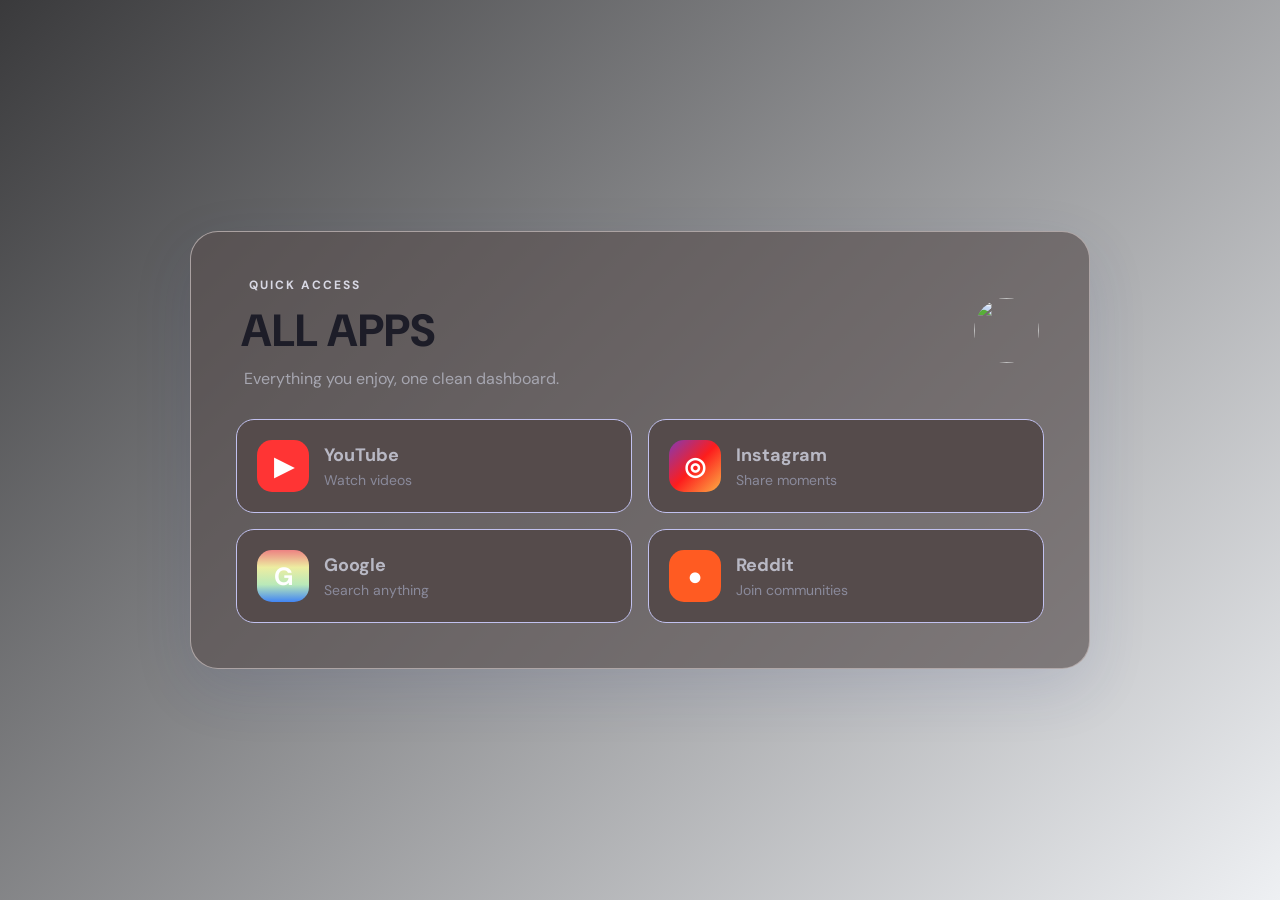
==== index.html @ f95975bc "Rename APPS.html to index.html" ====
<!DOCTYPE html>
<html lang="en">
<head>
  <meta charset="UTF-8" />
  <meta name="viewport" content="width=device-width, initial-scale=1.0" />
  <title>My Apps</title>
  <link rel="stylesheet" href="app.css" />
</head>
<body>
  <main class="container">
    <header>
      <p class="eyebrow">QUICK ACCESS</p>
      <div id="self">
        <h1>ALL APPS</h1>
    
    
        <a href="https://www.linkedin.com/" target="_blank"><img id="viggu" src="C:\Users\Vighneshwar  Naik\OneDrive\Pictures\Documents\Professional Photo.jpeg" ></a>
       
      </div>
      <p class="subtitle">Everything you enjoy, one clean dashboard.</p>
    </header>

    <section class="app-grid">
      <a class="app-card youtube" href="https://www.youtube.com" target="_blank">
        <div class="icon">▶</div>
        <div>
          <h2>YouTube</h2>
          <p>Watch videos</p>
        </div>
       
      </a>

      <a class="app-card instagram" href="https://www.instagram.com" target="_blank">
        <div class="icon">◎</div>
        <div>
          <h2>Instagram</h2>
          <p>Share moments</p>
        </div>
        
      </a>

      <a class="app-card google" href="https://www.google.com" target="_blank">
        <div class="icon">G</div>
        <div>
          <h2>Google</h2>
          <p>Search anything</p>
        </div>
       
      </a>

      <a class="app-card reddit" href="https://www.reddit.com" target="_blank">
        <div class="icon">●</div>
        <div>
          <h2>Reddit</h2>
          <p>Join communities</p>
        </div>
        
      </a>
      
    </section>
  </main>
</body>
</html>
---- app.css ----
@import url("https://fonts.googleapis.com/css2?family=DM+Sans:wght@400;500;600;700&display=swap");

* {
  box-sizing: border-box;
}

body {
  margin: 0;
  min-height: 100vh;
  display: grid;
  place-items: center;
  font-family: "DM Sans", sans-serif;
  color: #1d1d28;
  background: linear-gradient(135deg, #3a3a3c, #eef0f3);
  user-select: none;
}

.container {
  width: min(900px, 90%);
  padding: 45px;
  border: 1px solid rgba(190, 180, 180, 0.8);
  border-radius: 28px;
  background: rgba(86, 77, 77, 0.65);
  box-shadow: 0 20px 60px rgba(45, 61, 120, 0.12);
}

.eyebrow {
  margin: 0;
  margin-left: 13px;
  color: #d8d8e4;
  font-size: 12px;
  font-weight: 700;
  letter-spacing: 2px;
}

h1 {
  margin: 8px 0;
  font-size: clamp(30px, 5vw, 45px);
  font-weight: 800;
}

.subtitle {
  margin: 0 0 30px;
  margin-left: 8px;
  color: #a6a6b0;
}

.app-grid {
  display: grid;
  grid-template-columns: repeat(2, 1fr);
  gap: 16px;
  
}

.app-card {
  display: flex;
  align-items: center;
  gap: 15px;
  padding: 20px;
  color: #b8b8c4;
  text-decoration: none;
  background: #554b4b;
  border: 1px solid #c1c1ef;
  border-radius: 18px;
  transition: transform 0.2s ease, box-shadow 0.2s ease;
}

.app-card:hover {
  transform: translateY(-5px);
  box-shadow: 0 14px 25px rgba(21, 21, 23, 0.12);
}

.icon {
  width: 52px;
  height: 52px;
  display: grid;
  place-items: center;
  border-radius: 15px;
  color: white;
  font-size: 25px;
  font-weight: 700;
}

h2 {
  margin: 0;
  font-size: 18px;
}

.app-card p {
  margin: 4px 0 0;
  color: #8a8a9b;
  font-size: 14px;
}

.app-card span {
  margin-left: auto;
  color: #9696a5;
  font-size: 22px;
}

.youtube .icon { background: #ff3434; }
.instagram .icon { background: linear-gradient(135deg, #833ab4, #fd1d1d, #fcb045); }
.google .icon { background:linear-gradient(rgb(237, 130, 130),rgb(237, 237, 161),rgb(185, 233, 185),#4285f4); }
.reddit .icon { background: #ff5b22; }

@media (max-width: 600px) {
  .container {
    padding: 28px 20px;
  }

  .app-grid {
    grid-template-columns: 1fr;
  }
}
#self{
    
  display: flex;
  align-items: center;
  justify-content: space-between;
  padding: 5px 5px;
  font-weight: 900;
}
#self h1{
  margin: 0;
}
#viggu{
  display: block;
  width: 65px;
  height: 65px;
  
  object-fit: cover;
  border-radius: 50%;
  transition: transform 0.2s ease, box-shadow 0.2s ease;

    
}
#viggu:hover {
  transform: translateY(-5px);
  box-shadow: 0 14px 25px rgba(21, 21, 23, 0.12);
  border:3px solid rgb(62, 160, 193)
}
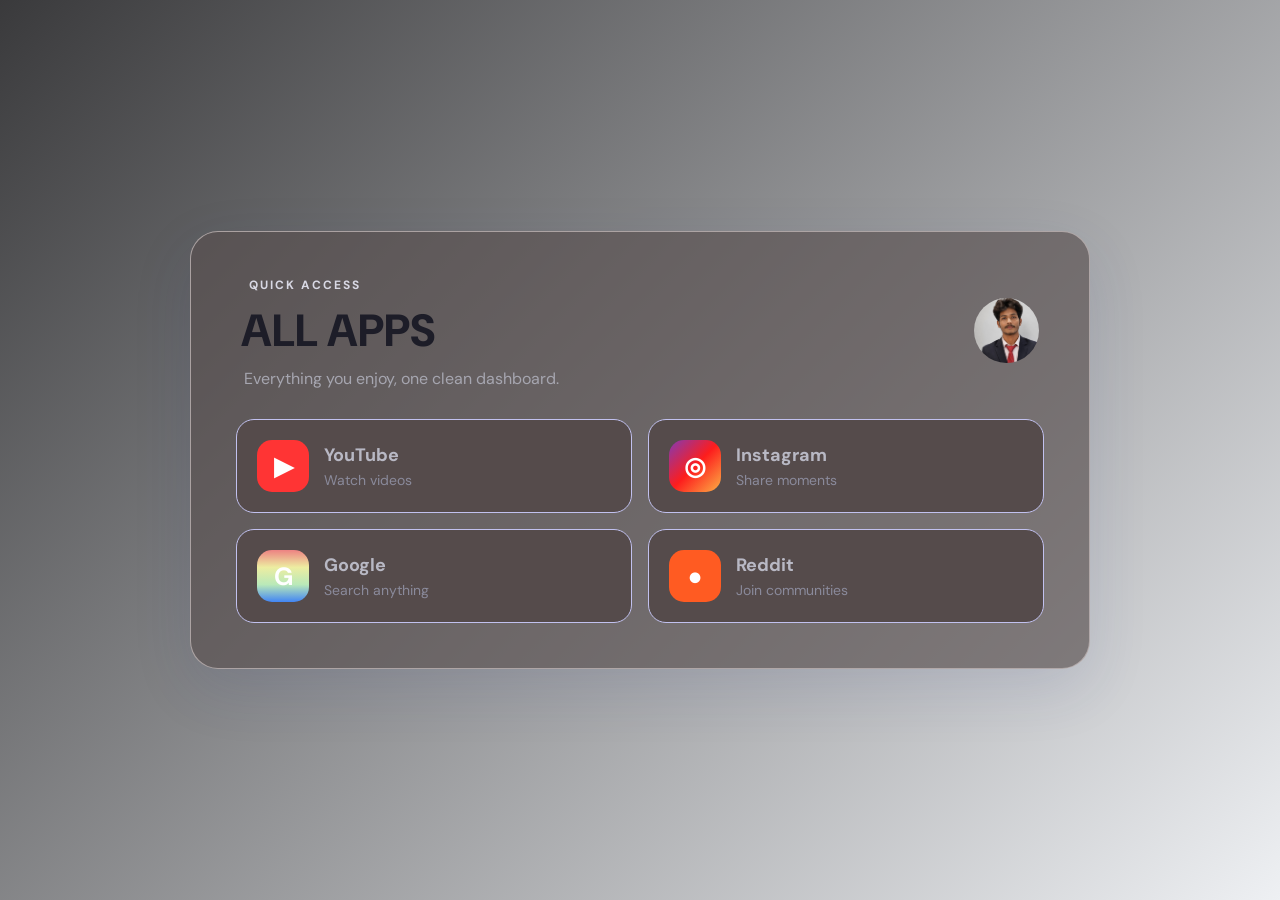
==== commit de9887b9: "Update index.html" ====
--- a/index.html
+++ b/index.html
@@ -14,7 +14,7 @@
         <h1>ALL APPS</h1>
     
     
-        <a href="https://www.linkedin.com/" target="_blank"><img id="viggu" src="C:\Users\Vighneshwar  Naik\OneDrive\Pictures\Documents\Professional Photo.jpeg" ></a>
+        <a href="https://www.linkedin.com/" target="_blank"><img id="viggu" src="Professional Photo.jpeg" ></a>
        
       </div>
       <p class="subtitle">Everything you enjoy, one clean dashboard.</p>
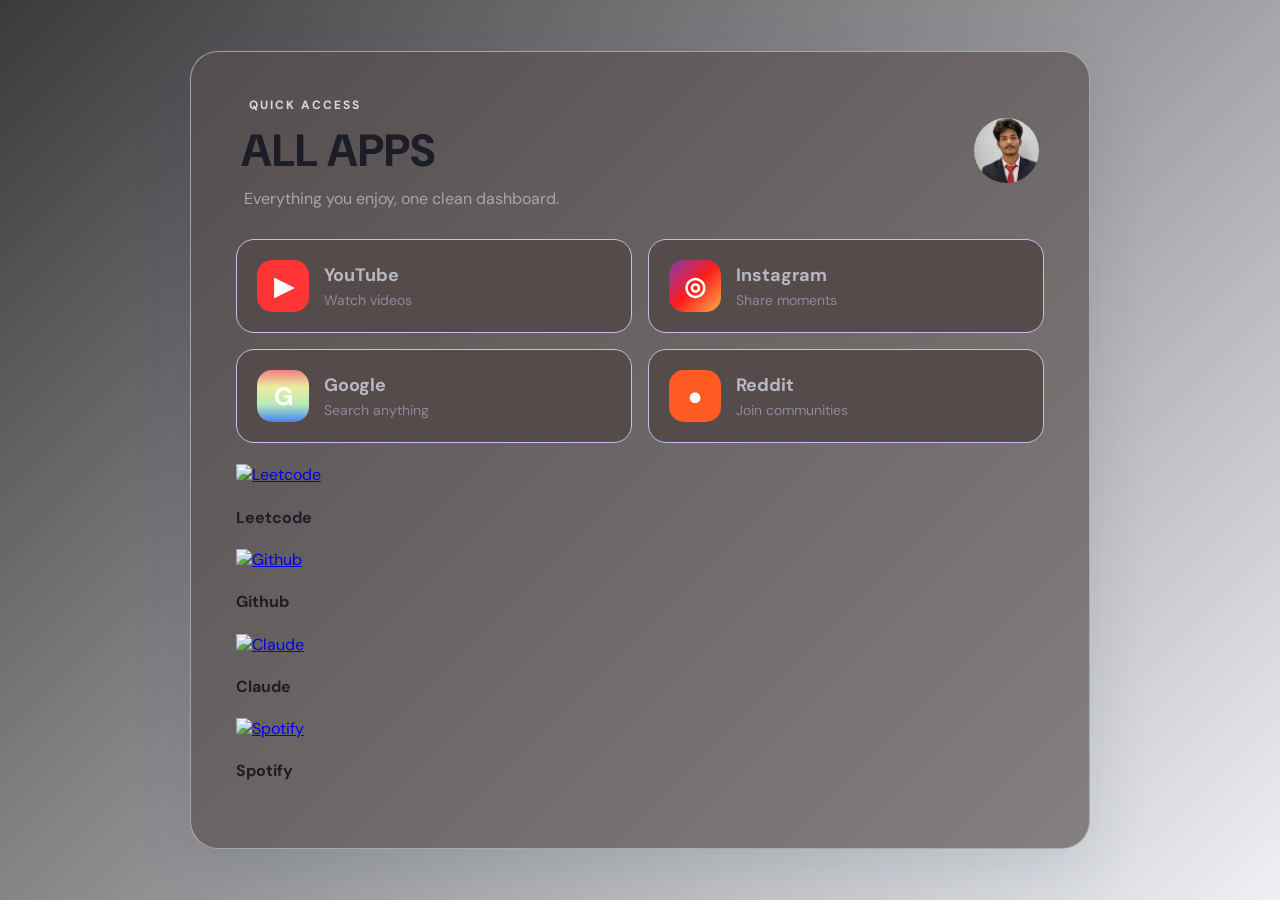
==== commit 0c499a3d: "Enhance index.html with additional app links Added links to Leetcode, GitHub, Claude, and Spotify wi" ====
--- a/index.html
+++ b/index.html
@@ -14,7 +14,7 @@
         <h1>ALL APPS</h1>
     
     
-        <a href="https://www.linkedin.com/" target="_blank"><img id="viggu" src="Professional Photo.jpeg" ></a>
+        <a href="https://www.linkedin.com/" target="_blank"><img id="viggu" src="profile.jpg" alt="Profile Picture" ></a>
        
       </div>
       <p class="subtitle">Everything you enjoy, one clean dashboard.</p>
@@ -56,6 +56,17 @@
         </div>
         
       </a>
+      </section><br>
+      <div id="l">
+        <a  href="https://leetcode.com/" target="_blank"><img id="leet" src="https://media.licdn.com/dms/image/v2/D4D12AQHJ9CMupIzJIw/article-cover_image-shrink_600_2000/article-cover_image-shrink_600_2000/0/1680074638934?e=2147483647&v=beta&t=qAcoaDdJ-Z-riGauj6LIY6w3-rY4iwD48tRANDSdxo4" alt="Leetcode" width="65px" ></a>
+        <h4>Leetcode</h4>
+        <a href="https://github.com/" target="_blank"><img id="git" src="https://encrypted-tbn0.gstatic.com/images?q=tbn:ANd9GcTX5ctRSACTIdkLXyjlu-ujw4GuNd8m5HC7QLs0TwRjNPpP8NxLxgnMw_3W&s=10" alt="Github"></a>
+        <h4>Github</h4>
+        <a href="https://claude.com/" target="_blank"><img id="claude" src="https://encrypted-tbn0.gstatic.com/images?q=tbn:ANd9GcRQDZaZQV3qMG8DvGt7Zy-TB6cJt0Mv9yMdKvnCLiYFFg&s=10" alt="Claude"></a>
+        <h4>Claude</h4>
+        <a href="https://open.spotify.com/" target="_blank"><img id="spotify" src="https://i.pinimg.com/736x/11/1b/ac/111bac0e608be170a71e50cc07bd7ad2.jpg" alt="Spotify"></a>
+        <h4>Spotify</h4>
+      </div>
       
     </section>
   </main>
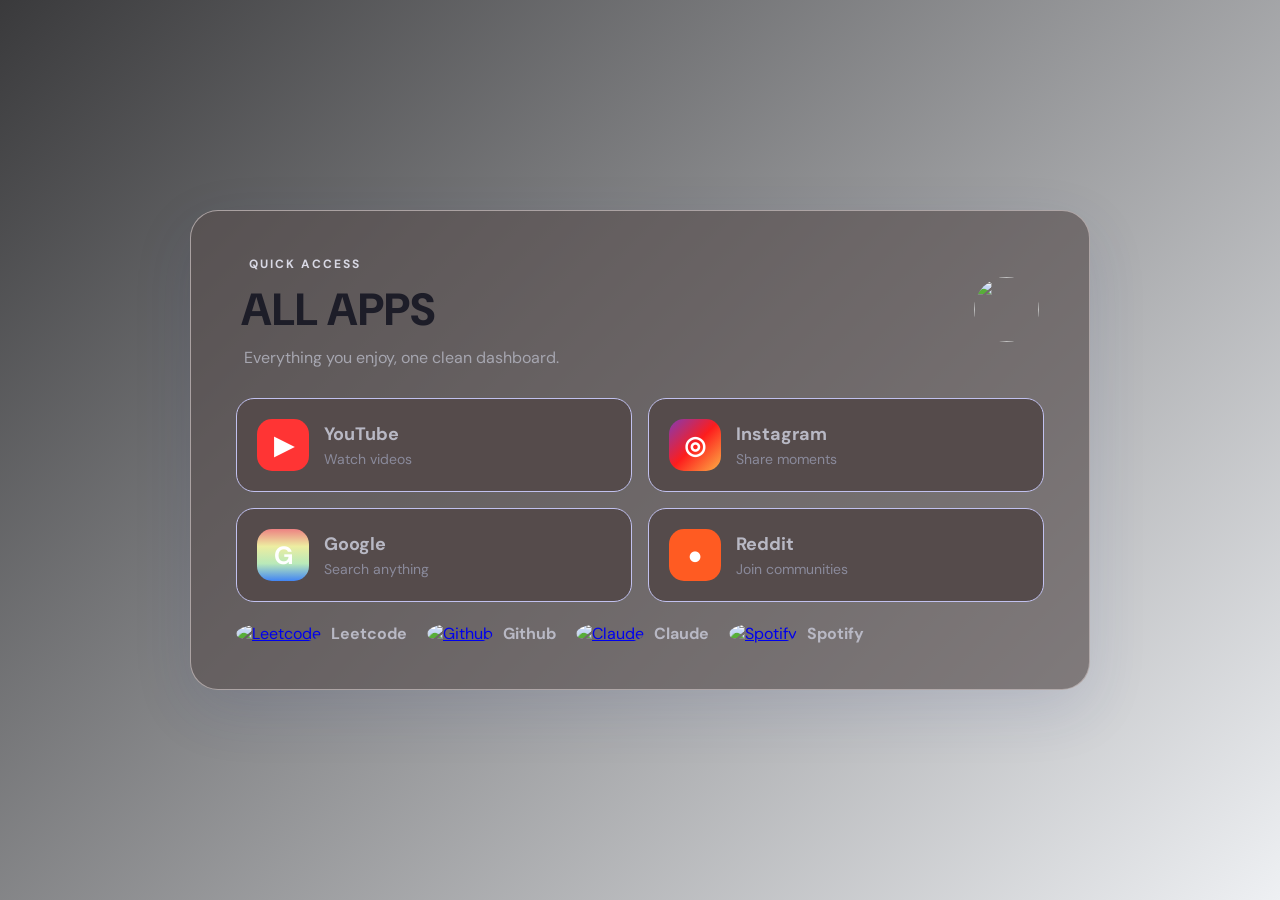
==== commit bbf42988: "Update index.html" ====
--- a/index.html
+++ b/index.html
@@ -14,7 +14,7 @@
         <h1>ALL APPS</h1>
     
     
-        <a href="https://www.linkedin.com/" target="_blank"><img id="viggu" src="profile.jpg" alt="Profile Picture" ></a>
+        <a href="https://www.linkedin.com/" target="_blank"><img id="viggu" src="C:\Users\Vighneshwar  Naik\OneDrive\Pictures\Documents\Professional Photo.jpeg" ></a>
        
       </div>
       <p class="subtitle">Everything you enjoy, one clean dashboard.</p>
@@ -70,5 +70,7 @@
       
     </section>
   </main>
+  <script src="App.js"></script>
 </body>
+
 </html>   
--- a/app.css
+++ b/app.css
@@ -139,3 +139,98 @@
   box-shadow: 0 14px 25px rgba(21, 21, 23, 0.12);
   border:3px solid rgb(62, 160, 193)
 }
+#l{    
+  display: flex;
+  align-items: center;
+  
+  width: 100%;
+}  
+#leet{
+  width: 50px;
+  height: 50px;
+  object-fit: cover;
+  border-radius: 50%;
+  transition: transform 0.2s ease, box-shadow 0.2s ease;
+}
+#leet:hover{
+  transform: translateY(-2px);
+  box-shadow: 0 14px 25px rgba(21, 21, 23, 0.12);
+  border:3px solid rgb(23, 37, 42)
+}
+
+#git{
+  width: 50px;
+  height: 50px;
+  object-fit: scale-down;
+  border-radius: 50%;
+  transition: transform 0.2s ease, box-shadow 0.2s ease;
+}
+#git:hover{
+  transform: translateY(-2px);
+  box-shadow: 0 14px 25px rgba(21, 21, 23, 0.12);
+  border:3px solid rgb(23, 37, 42)
+}
+#claude{
+  width: 50px;
+  height: 50px;
+  object-fit: cover;
+  border-radius: 50%;
+  transition: transform 0.2s ease, box-shadow 0.2s ease;
+}
+#claude:hover{
+  transform: translateY(-2px);
+  box-shadow: 0 14px 25px rgba(21, 21, 23, 0.12);
+ 
+}
+#spotify{
+
+  width: 50px;
+  height: 50px;
+  object-fit: cover;
+
+  border-radius: 50%;
+  transition: transform 0.2s ease, box-shadow 0.2s ease;
+}
+#spotify:hover{
+  transform: translateY(-2px);
+  box-shadow: 0 14px 25px rgba(21, 21, 23, 0.12);
+ 
+}
+#l h4{
+  margin: 0;
+  padding: 0;
+  color: #b8b8c4;
+  transition: transform 1s ease, box-shadow 1s ease;
+  padding-left: 10px;
+  padding-right: 20px;
+  white-space: nowrap;
+  
+}
+@media (max-width:600px){
+  #l{
+    justify-content: space-around;
+  }
+  #l a{
+    flex-direction: column;
+    gap: 3px;
+    text-align: center;
+  }
+  #l h4{
+    font-size: 12px;
+    margin: 0;
+    padding: 0;
+  }
+  #leet,#git,#claude,#spotify{
+    width: 45px;
+    height: 45px;
+  }
+}
+@media (max-width:487px){
+  #l h4{
+    display: none;
+  }
+}
+
+
+
+
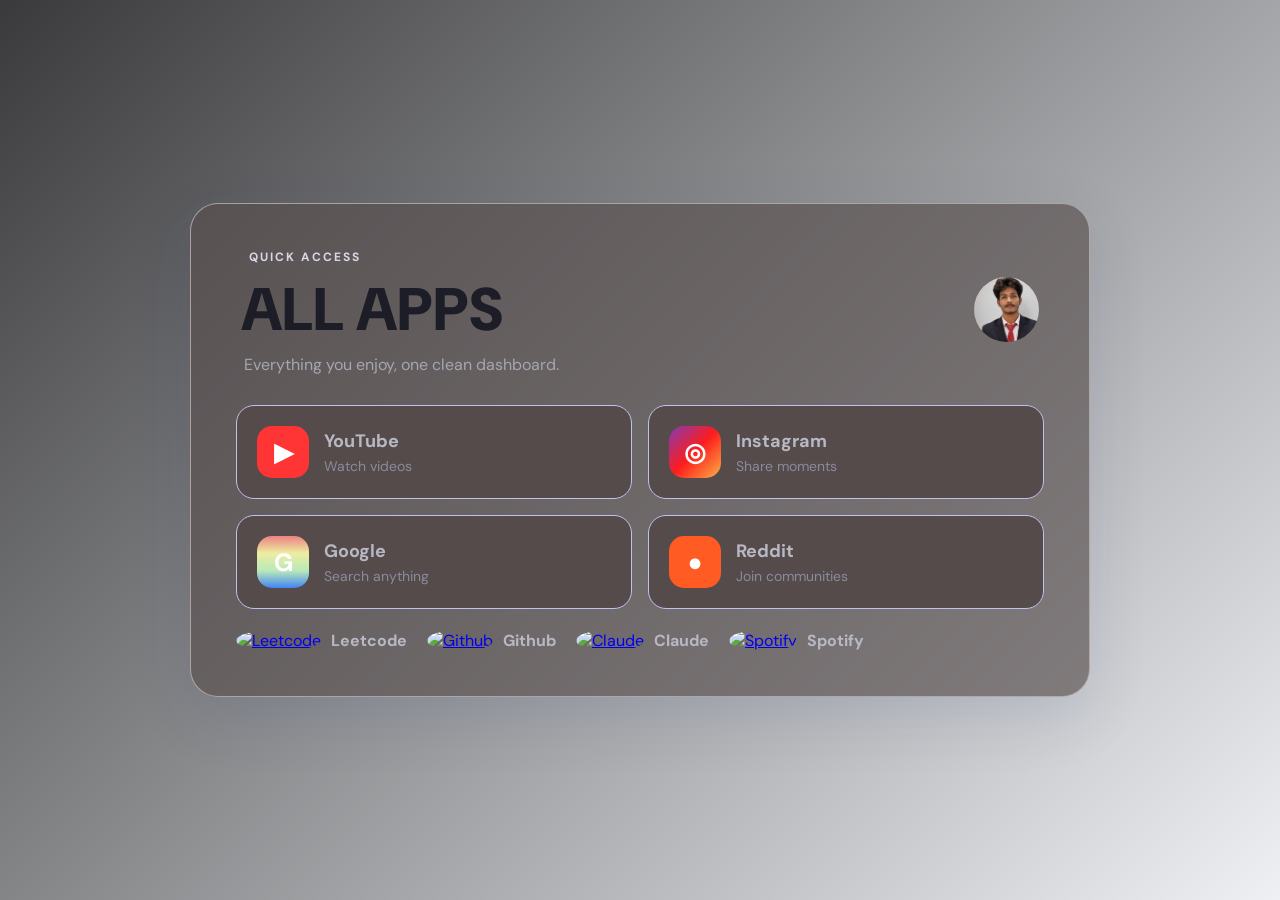
==== commit 9123b2fa: "Update index.html" ====
--- a/index.html
+++ b/index.html
@@ -14,7 +14,7 @@
         <h1>ALL APPS</h1>
     
     
-        <a href="https://www.linkedin.com/" target="_blank"><img id="viggu" src="C:\Users\Vighneshwar  Naik\OneDrive\Pictures\Documents\Professional Photo.jpeg" ></a>
+        <a href="https://www.linkedin.com/" target="_blank"><img id="viggu" src="profile.jpg" ></a>
        
       </div>
       <p class="subtitle">Everything you enjoy, one clean dashboard.</p>
--- a/app.css
+++ b/app.css
@@ -49,6 +49,7 @@
   display: grid;
   grid-template-columns: repeat(2, 1fr);
   gap: 16px;
+  
   
 }
 
@@ -118,10 +119,12 @@
   align-items: center;
   justify-content: space-between;
   padding: 5px 5px;
+  
+}
+#self h1{
+  margin: 0;
   font-weight: 900;
-}
-#self h1{
-  margin: 0;
+  font-size: 60px;
 }
 #viggu{
   display: block;
@@ -135,9 +138,9 @@
     
 }
 #viggu:hover {
-  transform: translateY(-5px);
-  box-shadow: 0 14px 25px rgba(21, 21, 23, 0.12);
-  border:3px solid rgb(62, 160, 193)
+  transform: translateY(-3px);
+  box-shadow: 0 14px 25px rgba(21, 21, 23, 0.12);
+  border:3px solid rgb(84, 149, 171)
 }
 #l{    
   display: flex;
@@ -233,4 +236,3 @@
 
 
 
-
